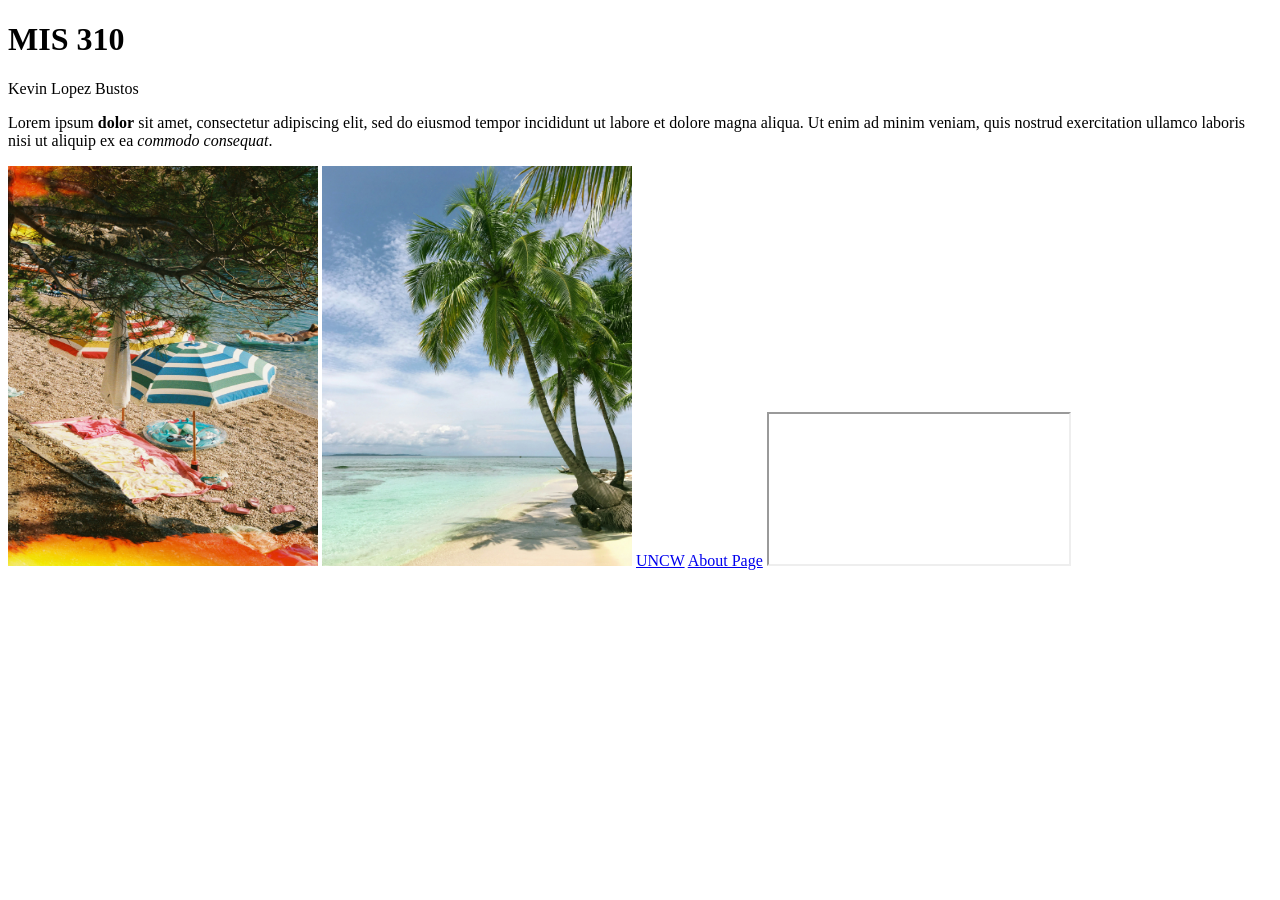
==== index.html @ 57e422dd "Fixed error with About Page link on main index page" ====
<!DOCTYPE html>
<html lang="en">
    <head>
        <meta charset="UTF-8">
        <title>My First Webpage</title>
    </head>
    <body>
        <h1>MIS 310</h1>
        <p>Kevin Lopez Bustos</p>

        <p> 
            <!-- This paragraph uses the strong and em elements to emphasize text-->
            Lorem ipsum <strong>dolor</strong> sit amet, consectetur adipiscing elit, sed do eiusmod tempor incididunt ut labore et dolore magna aliqua. 
            Ut enim ad minim veniam, quis nostrud exercitation ullamco laboris nisi ut aliquip ex ea <em>commodo consequat</em>.
        </p>

        <img src="./images/lawrence-chismorie-tzHIQkyUJwI-unsplash.jpg" alt="Beach with umbrellas" height="400" width="310">
        <img src="./images/maarten-van-den-heuvel-Siuwr3uCir0-unsplash.jpg" alt="Beach with palm trees" height="400" width="310">
        
        <a href="https://www.uncw.edu" target="_blank" rel="noreferrer">UNCW</a>

        <a href="./odin-links-and-images/about.html">About Page</a>

        <iframe src="https://www.youtube.com/embed/fvYAAYjLd50?si=SHk1C8glghgz7w7c" title="Youtube"></iframe>
    </body>
</html>
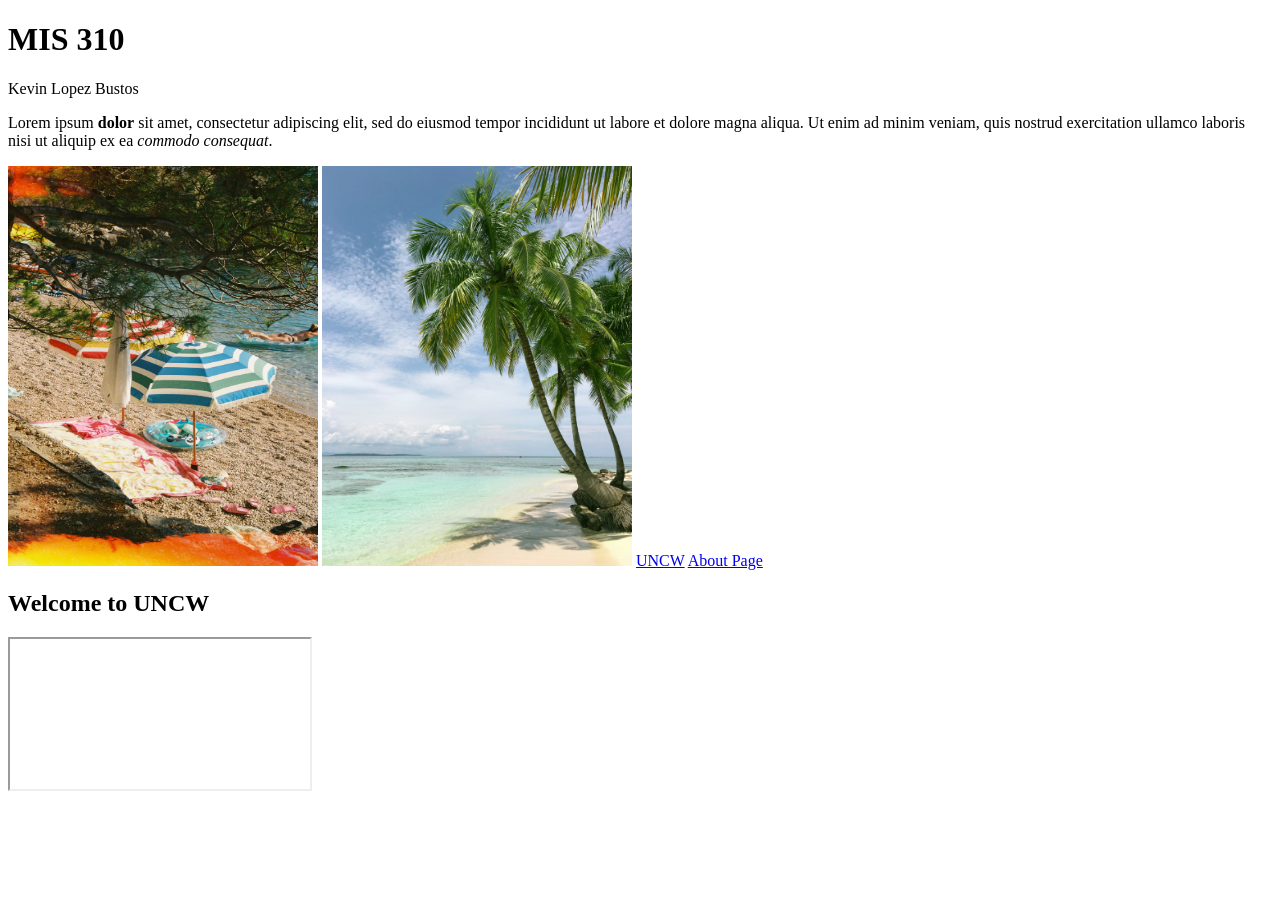
==== commit 4e10c10e: "Added header above the video on the index page" ====
--- a/index.html
+++ b/index.html
@@ -20,7 +20,8 @@
         <a href="https://www.uncw.edu" target="_blank" rel="noreferrer">UNCW</a>
 
         <a href="./odin-links-and-images/about.html">About Page</a>
-
+        
+        <h2>Welcome to UNCW</h2>
         <iframe src="https://www.youtube.com/embed/fvYAAYjLd50?si=SHk1C8glghgz7w7c" title="Youtube"></iframe>
     </body>
 </html>
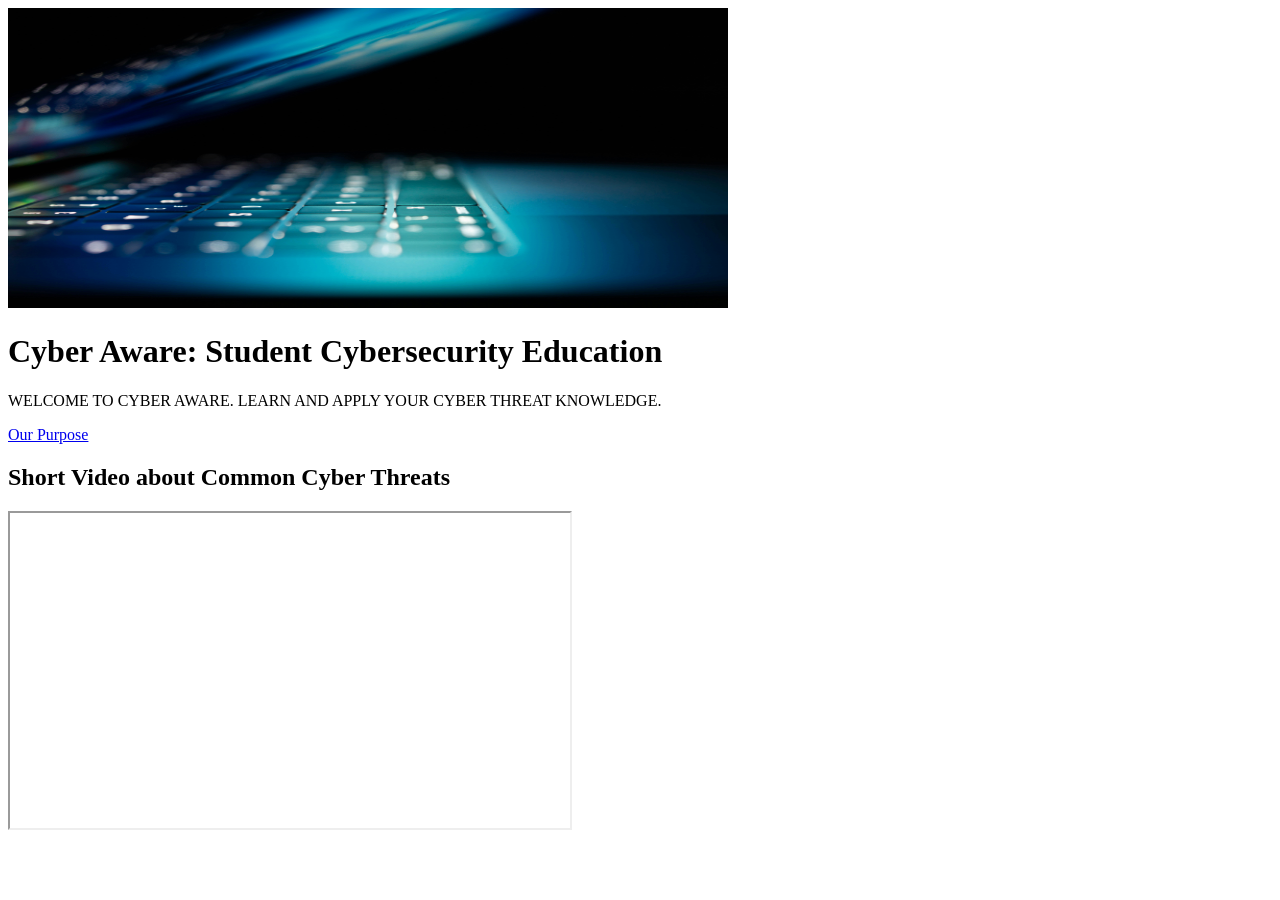
==== commit 672303f5: "Saved previous changes in order to commit." ====
--- a/index.html
+++ b/index.html
@@ -2,26 +2,19 @@
 <html lang="en">
     <head>
         <meta charset="UTF-8">
-        <title>My First Webpage</title>
+        <title>Cyber Aware</title>
     </head>
     <body>
-        <h1>MIS 310</h1>
-        <p>Kevin Lopez Bustos</p>
 
-        <p> 
-            <!-- This paragraph uses the strong and em elements to emphasize text-->
-            Lorem ipsum <strong>dolor</strong> sit amet, consectetur adipiscing elit, sed do eiusmod tempor incididunt ut labore et dolore magna aliqua. 
-            Ut enim ad minim veniam, quis nostrud exercitation ullamco laboris nisi ut aliquip ex ea <em>commodo consequat</em>.
+        <img src="./images/philipp-katzenberger-iIJrUoeRoCQ-unsplash.jpg" alt="Half-closed laptop in a dark room lighting the keyboard" height="300" width="720">
+        <h1>Cyber Aware: Student Cybersecurity Education</h1>
+        <p>
+            WELCOME TO CYBER AWARE. LEARN AND APPLY YOUR CYBER THREAT KNOWLEDGE.
         </p>
 
-        <img src="./images/lawrence-chismorie-tzHIQkyUJwI-unsplash.jpg" alt="Beach with umbrellas" height="400" width="310">
-        <img src="./images/maarten-van-den-heuvel-Siuwr3uCir0-unsplash.jpg" alt="Beach with palm trees" height="400" width="310">
-        
-        <a href="https://www.uncw.edu" target="_blank" rel="noreferrer">UNCW</a>
+        <a href="./about.html">Our Purpose</a>
 
-        <a href="./odin-links-and-images/about.html">About Page</a>
-        
-        <h2>Welcome to UNCW</h2>
-        <iframe src="https://www.youtube.com/embed/fvYAAYjLd50?si=SHk1C8glghgz7w7c" title="Youtube"></iframe>
+        <h2>Short Video about Common Cyber Threats</h2>
+        <iframe width="560" height="315" src="https://www.youtube.com/embed/GdtVhGbUgYk?si=0ZYxj2TfjX8vmx_h" title="Youtube Video Player"></iframe>
     </body>
 </html>
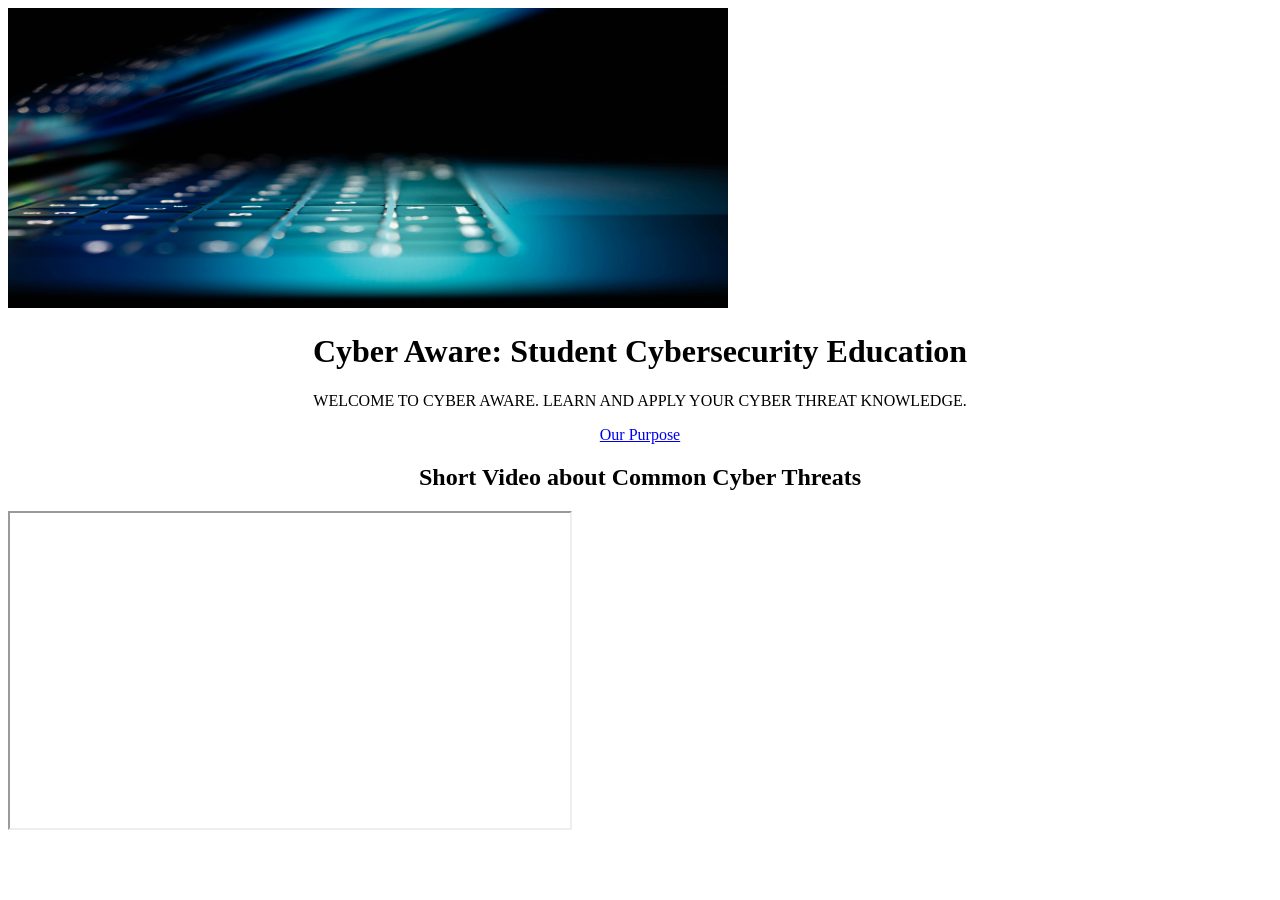
==== commit b96d3e93: "Moved styles page into a css folder Divided "Our Purpose" link to have be green text and be centered" ====
--- a/index.html
+++ b/index.html
@@ -2,7 +2,10 @@
 <html lang="en">
     <head>
         <meta charset="UTF-8">
+        <meta name="viewport" 
+        content="width=device-width, initial-scale=1.0"/>
         <title>Cyber Aware</title>
+        <link rel="stylesheet" href="./css/styles.css">
     </head>
     <body>
 
@@ -11,8 +14,10 @@
         <p>
             WELCOME TO CYBER AWARE. LEARN AND APPLY YOUR CYBER THREAT KNOWLEDGE.
         </p>
-
-        <a href="./about.html">Our Purpose</a>
+        <div class="about">
+             <a href="./about.html">Our Purpose</a>
+        </div>
+       
 
         <h2>Short Video about Common Cyber Threats</h2>
         <iframe width="560" height="315" src="https://www.youtube.com/embed/GdtVhGbUgYk?si=0ZYxj2TfjX8vmx_h" title="Youtube Video Player"></iframe>
--- a/css/styles.css
+++ b/css/styles.css
@@ -0,0 +1,8 @@
+h1,h2,p {
+    text-align: center;
+}
+
+.about{
+    text-align: center;
+    color: green;
+}
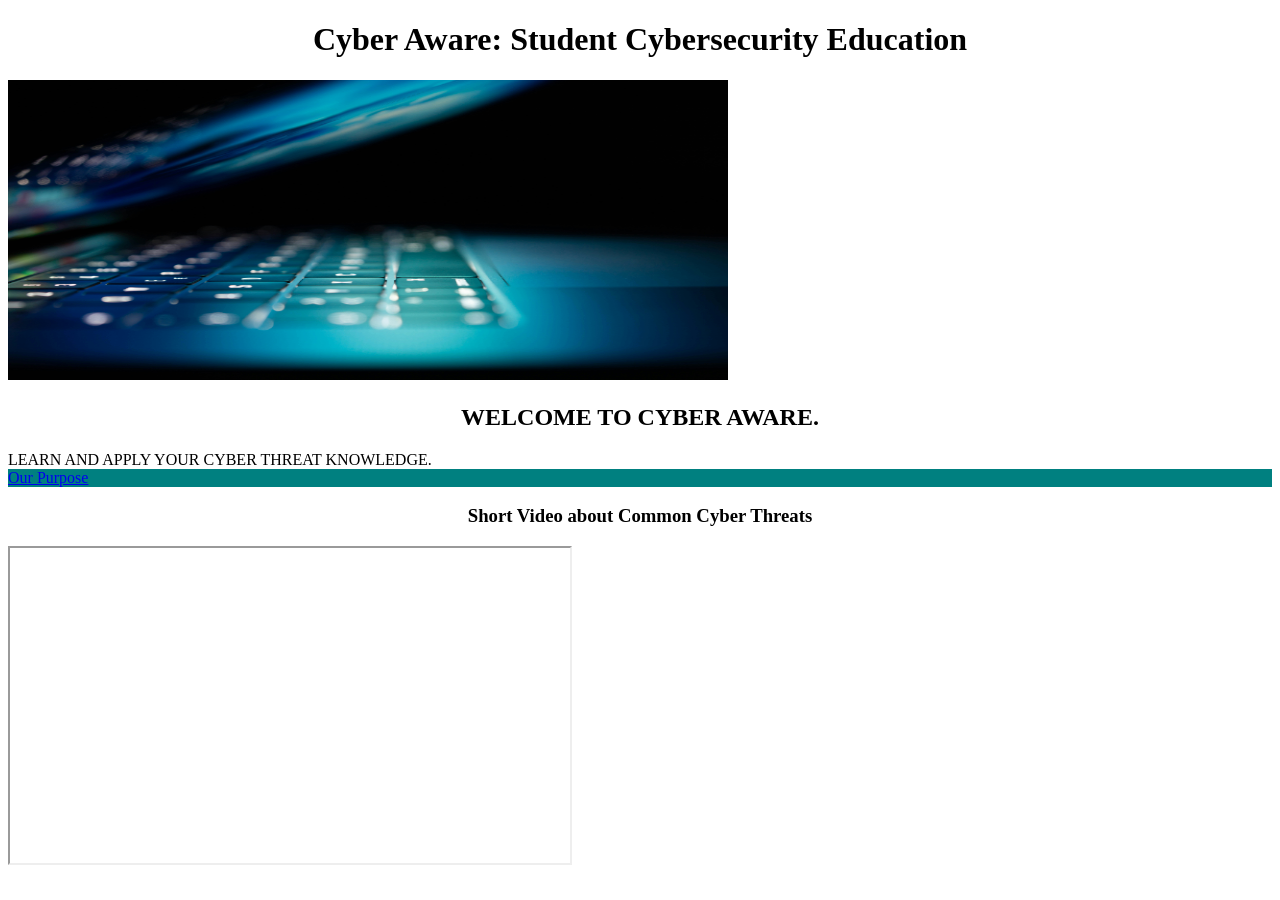
==== commit eb3ed6c1: "Added color and divided titles on index page" ====
--- a/index.html
+++ b/index.html
@@ -8,18 +8,29 @@
         <link rel="stylesheet" href="./css/styles.css">
     </head>
     <body>
+        
+        <h1>Cyber Aware: Student Cybersecurity Education</h1>
+        <img src="./images/philipp-katzenberger-iIJrUoeRoCQ-unsplash.jpg" alt="Half-closed laptop in a dark room lighting the keyboard" height="300" width="720"
+        class="homeimg">
+        
+        <h2>
+            WELCOME TO CYBER AWARE. 
+        </h2>
 
-        <img src="./images/philipp-katzenberger-iIJrUoeRoCQ-unsplash.jpg" alt="Half-closed laptop in a dark room lighting the keyboard" height="300" width="720">
-        <h1>Cyber Aware: Student Cybersecurity Education</h1>
-        <p>
-            WELCOME TO CYBER AWARE. LEARN AND APPLY YOUR CYBER THREAT KNOWLEDGE.
-        </p>
-        <div class="about">
+        <div class="titlecaption">
+            LEARN AND APPLY YOUR CYBER THREAT KNOWLEDGE.
+        </div>
+        
+        
+        <div class="aboutlink">
              <a href="./about.html">Our Purpose</a>
         </div>
        
 
-        <h2>Short Video about Common Cyber Threats</h2>
-        <iframe width="560" height="315" src="https://www.youtube.com/embed/GdtVhGbUgYk?si=0ZYxj2TfjX8vmx_h" title="Youtube Video Player"></iframe>
+        <h3>
+            Short Video about Common Cyber Threats
+        </h3>
+
+        <iframe width="560" height="315" src="https://www.youtube.com/embed/GdtVhGbUgYk?si=0ZYxj2TfjX8vmx_h" title="Video"></iframe>
     </body>
 </html>
--- a/css/styles.css
+++ b/css/styles.css
@@ -1,8 +1,9 @@
-h1,h2,p {
+h1,h2,h3,p {
     text-align: center;
 }
 
-.about{
+.aboutlink{
+    color: white
     text-align: center;
-    color: green;
-}+    background-color: teal;
+}
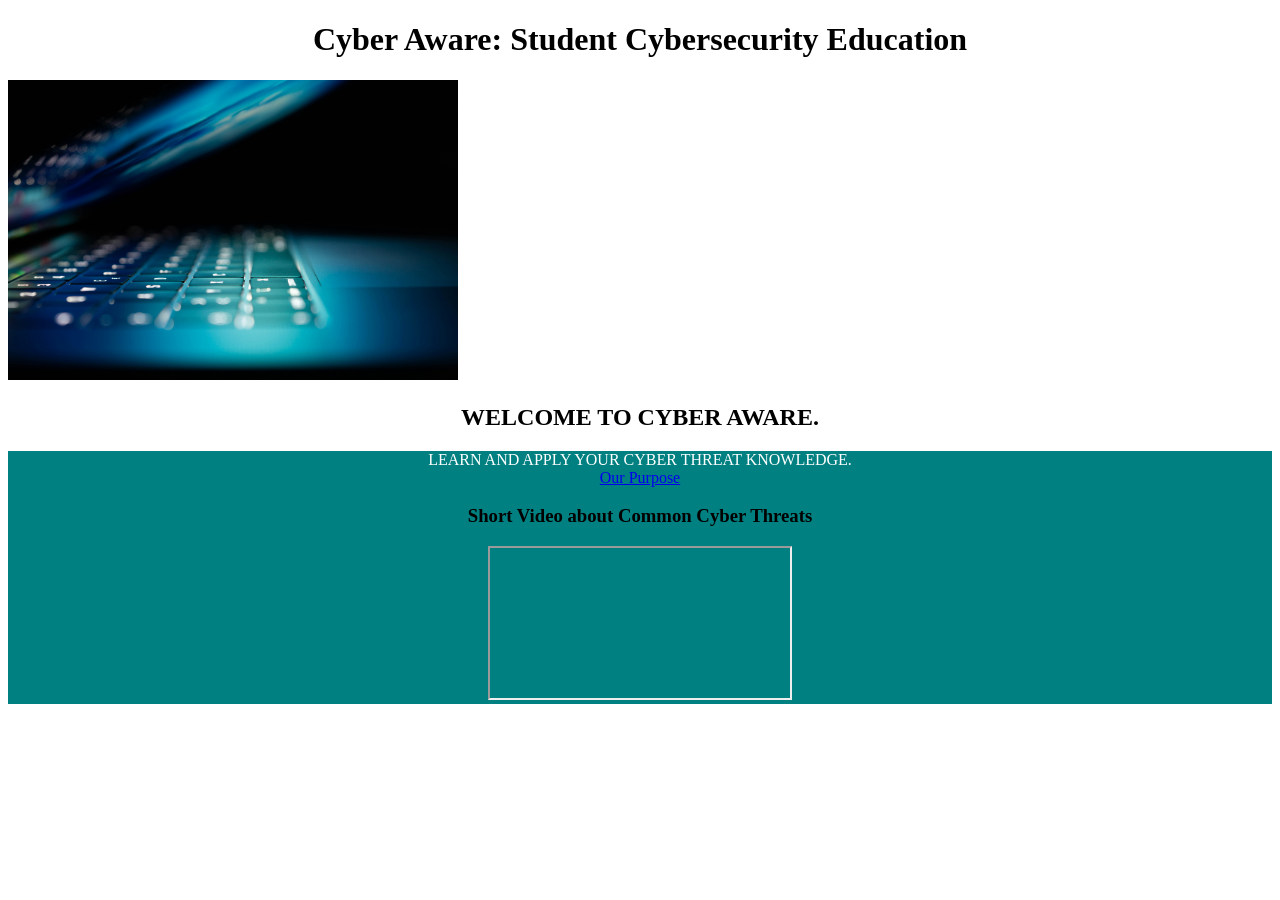
==== commit 226dba58: "Reaggranged index page and added a background color" ====
--- a/index.html
+++ b/index.html
@@ -10,8 +10,7 @@
     <body>
         
         <h1>Cyber Aware: Student Cybersecurity Education</h1>
-        <img src="./images/philipp-katzenberger-iIJrUoeRoCQ-unsplash.jpg" alt="Half-closed laptop in a dark room lighting the keyboard" height="300" width="720"
-        class="homeimg">
+        <img src="./images/philipp-katzenberger-iIJrUoeRoCQ-unsplash.jpg" alt="Half-closed laptop in a dark room lighting the keyboard" class="homeimg">
         
         <h2>
             WELCOME TO CYBER AWARE. 
@@ -22,15 +21,17 @@
         </div>
         
         
-        <div class="aboutlink">
+        <div class="aboutandvideo">
              <a href="./about.html">Our Purpose</a>
+            
+             
+             <h3>
+            Short Video about Common Cyber Threats
+            </h3>
+            <iframe  src="https://www.youtube.com/embed/GdtVhGbUgYk?si=0ZYxj2TfjX8vmx_h" class="Video"></iframe>
+
+
         </div>
        
-
-        <h3>
-            Short Video about Common Cyber Threats
-        </h3>
-
-        <iframe width="560" height="315" src="https://www.youtube.com/embed/GdtVhGbUgYk?si=0ZYxj2TfjX8vmx_h" title="Video"></iframe>
     </body>
 </html>
--- a/css/styles.css
+++ b/css/styles.css
@@ -2,8 +2,23 @@
     text-align: center;
 }
 
-.aboutlink{
-    color: white
+.aboutandvideo {
     text-align: center;
     background-color: teal;
 }
+
+.titlecaption {
+    text-align: center;
+    color: white;
+    background-color: teal;
+}
+
+.homeimg {
+    height: 300px;
+    width: auto 
+}
+
+.video {
+    width:560px; 
+    height:315px;
+}
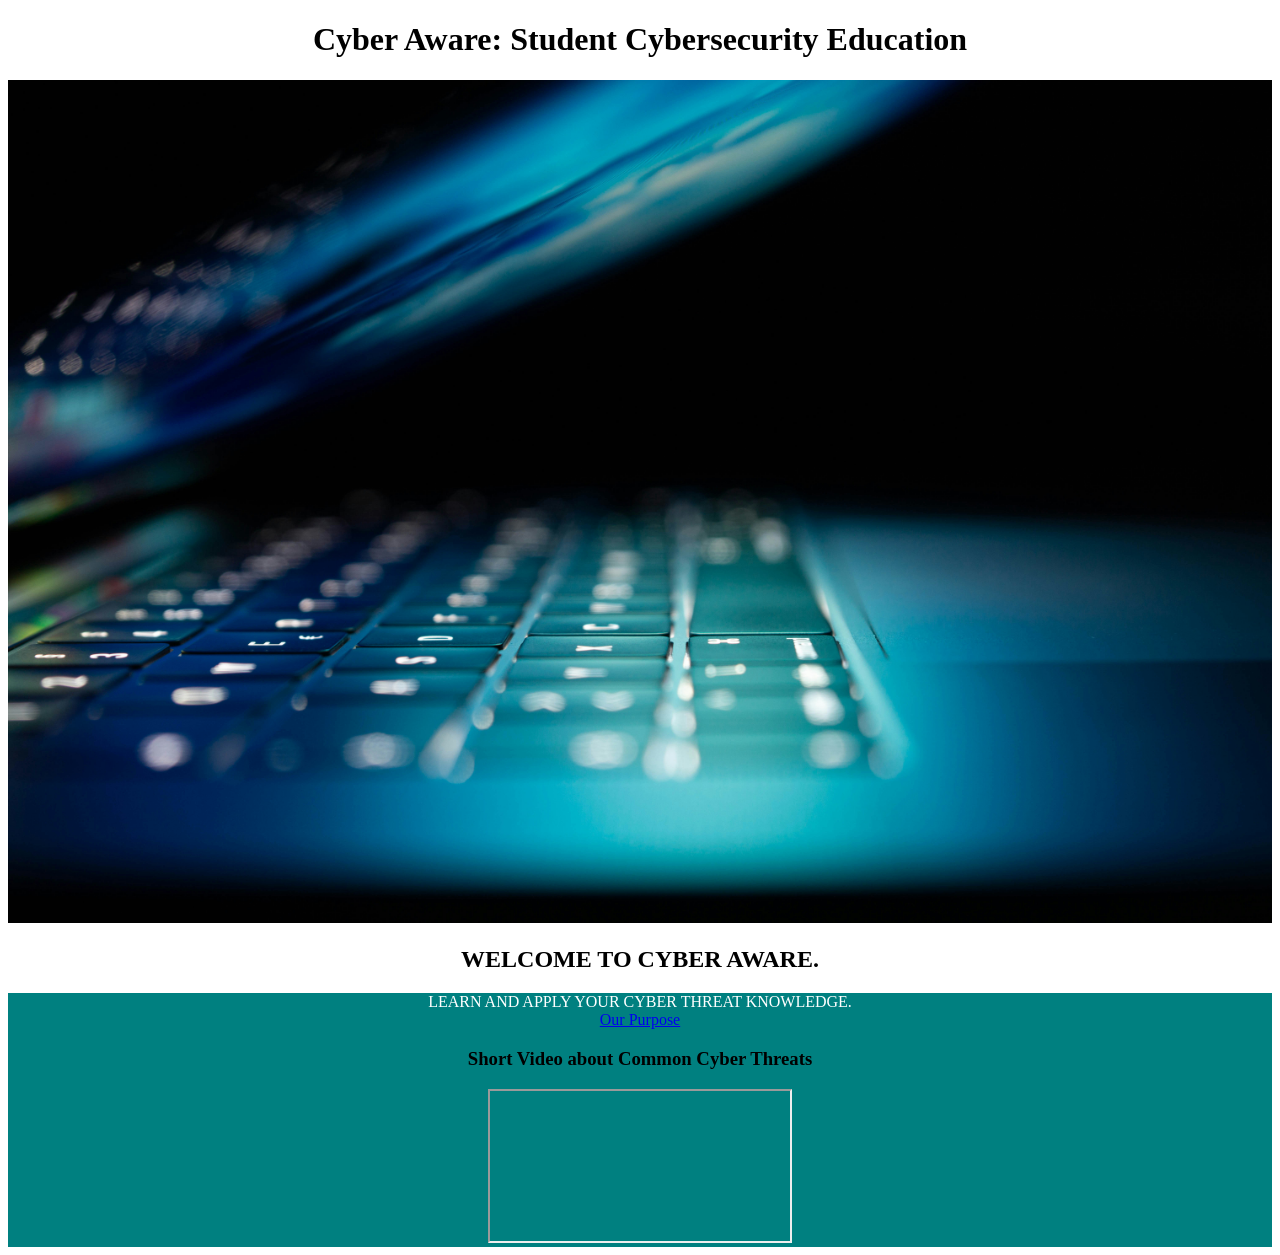
==== commit 4a0ed575: "Changed class to ID and changed height of image on homepage image." ====
--- a/index.html
+++ b/index.html
@@ -10,25 +10,25 @@
     <body>
         
         <h1>Cyber Aware: Student Cybersecurity Education</h1>
-        <img src="./images/philipp-katzenberger-iIJrUoeRoCQ-unsplash.jpg" alt="Half-closed laptop in a dark room lighting the keyboard" class="homeimg">
+        <img src="./images/philipp-katzenberger-iIJrUoeRoCQ-unsplash.jpg" alt="Half-closed laptop in a dark room lighting the keyboard" id="homeimg">
         
         <h2>
             WELCOME TO CYBER AWARE. 
         </h2>
 
-        <div class="titlecaption">
+        <div id="titlecaption">
             LEARN AND APPLY YOUR CYBER THREAT KNOWLEDGE.
         </div>
         
         
-        <div class="aboutandvideo">
+        <div id="aboutandvideo">
              <a href="./about.html">Our Purpose</a>
             
              
              <h3>
             Short Video about Common Cyber Threats
             </h3>
-            <iframe  src="https://www.youtube.com/embed/GdtVhGbUgYk?si=0ZYxj2TfjX8vmx_h" class="Video"></iframe>
+            <iframe  src="https://www.youtube.com/embed/GdtVhGbUgYk?si=0ZYxj2TfjX8vmx_h" id="Video"></iframe>
 
 
         </div>
--- a/css/styles.css
+++ b/css/styles.css
@@ -2,23 +2,23 @@
     text-align: center;
 }
 
-.aboutandvideo {
+#aboutandvideo {
     text-align: center;
     background-color: teal;
 }
 
-.titlecaption {
+#titlecaption {
     text-align: center;
     color: white;
     background-color: teal;
 }
 
-.homeimg {
-    height: 300px;
-    width: auto 
+#homeimg {
+    height: 200;
+    width: 100% 
 }
 
-.video {
+#video {
     width:560px; 
     height:315px;
 }
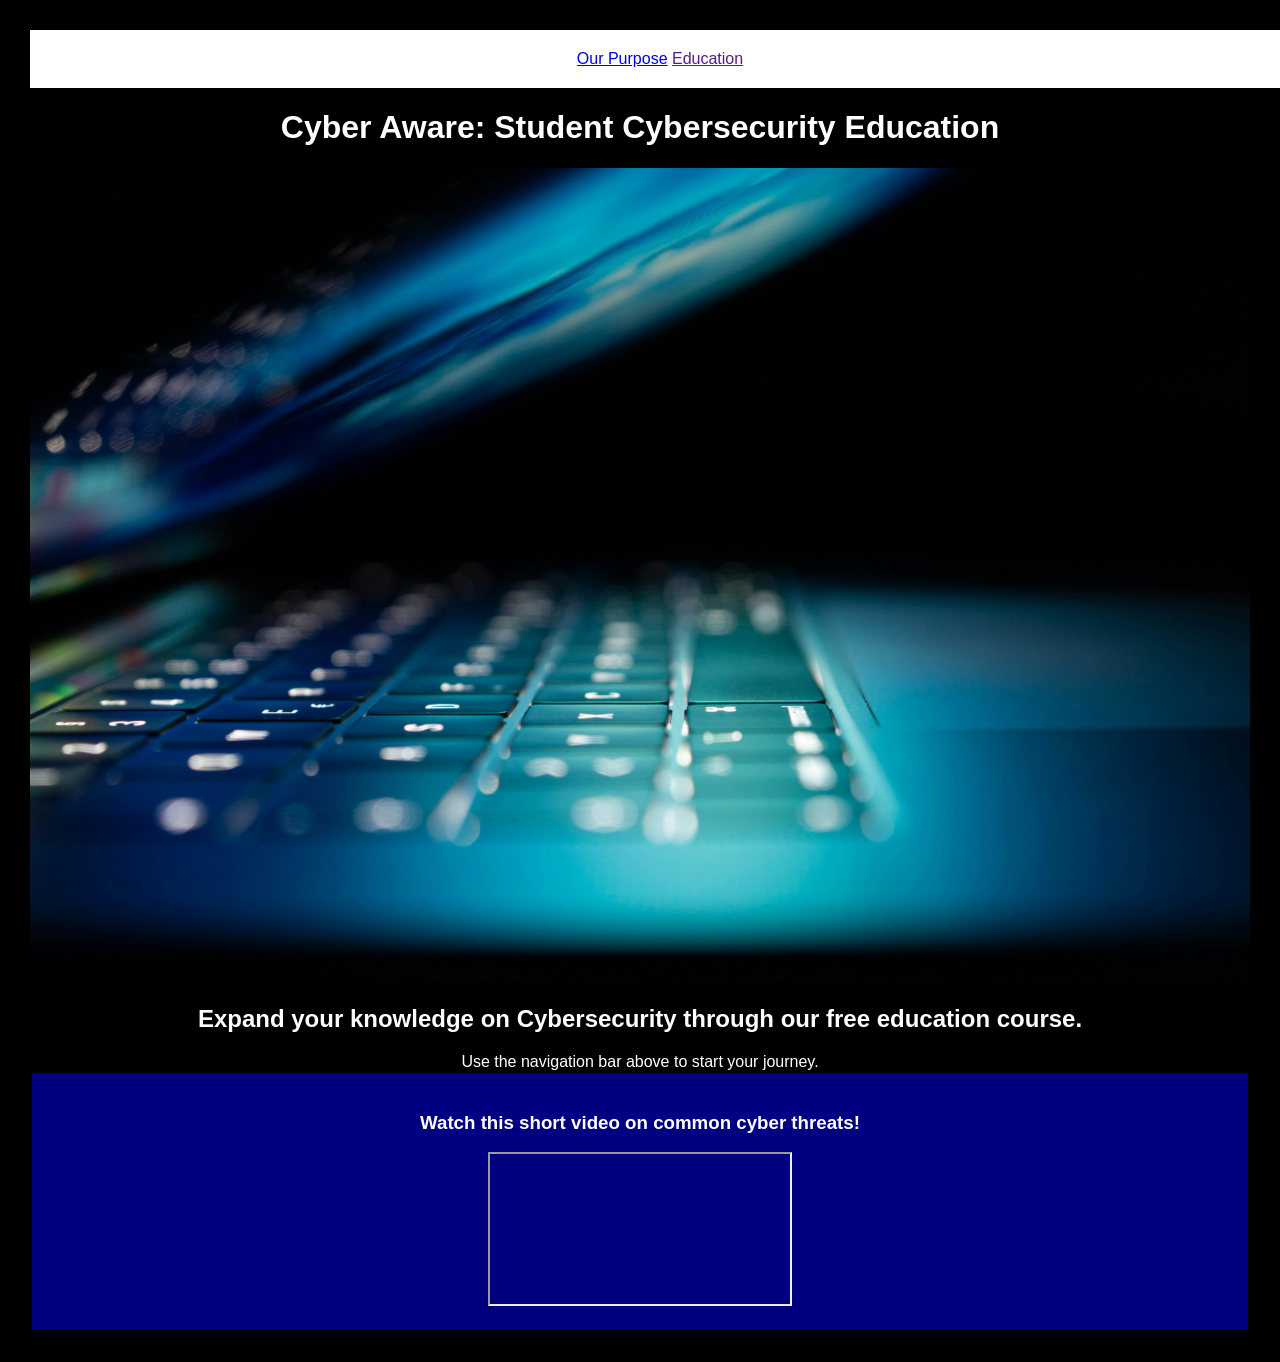
==== commit 773209bb: "Changed appearance of page and added new captions to better describe page." ====
--- a/index.html
+++ b/index.html
@@ -8,25 +8,27 @@
         <link rel="stylesheet" href="./css/styles.css">
     </head>
     <body>
+        <div id="navigation-bar">
+            <a id="purpose-link" href="./about.html">Our Purpose</a>
+            <a id="education-link" href="">Education</a>
+        </div>
         
         <h1>Cyber Aware: Student Cybersecurity Education</h1>
         <img src="./images/philipp-katzenberger-iIJrUoeRoCQ-unsplash.jpg" alt="Half-closed laptop in a dark room lighting the keyboard" id="homeimg">
         
         <h2>
-            WELCOME TO CYBER AWARE. 
+            Expand your knowledge on Cybersecurity through our free education course.  
         </h2>
 
         <div id="titlecaption">
-            LEARN AND APPLY YOUR CYBER THREAT KNOWLEDGE.
+            Use the navigation bar above to start your journey.
         </div>
         
         
         <div id="aboutandvideo">
-             <a href="./about.html">Our Purpose</a>
             
-             
              <h3>
-            Short Video about Common Cyber Threats
+            Watch this short video on common cyber threats!
             </h3>
             <iframe  src="https://www.youtube.com/embed/GdtVhGbUgYk?si=0ZYxj2TfjX8vmx_h" id="Video"></iframe>
 
--- a/css/styles.css
+++ b/css/styles.css
@@ -1,21 +1,39 @@
+body {
+    font-family: Verdana, Geneva, Tahoma, sans-serif;
+    margin: 30px;
+    background-color: black;
+}
+
+#navigation-bar {
+    background-color: white;
+    padding: 20px;
+    width: 100%;
+    text-align: center;
+}
+
 h1,h2,h3,p {
     text-align: center;
+    color: white;
 }
 
 #aboutandvideo {
     text-align: center;
-    background-color: teal;
+    background-color: navy;
+    border: 2px solid black;
+    padding: 20px;
+    color:white;
 }
 
 #titlecaption {
     text-align: center;
     color: white;
-    background-color: teal;
+
 }
 
 #homeimg {
-    height: 200;
-    width: 100% 
+    height: 100;
+    width: 100%;
+    object-fit: cover;
 }
 
 #video {
